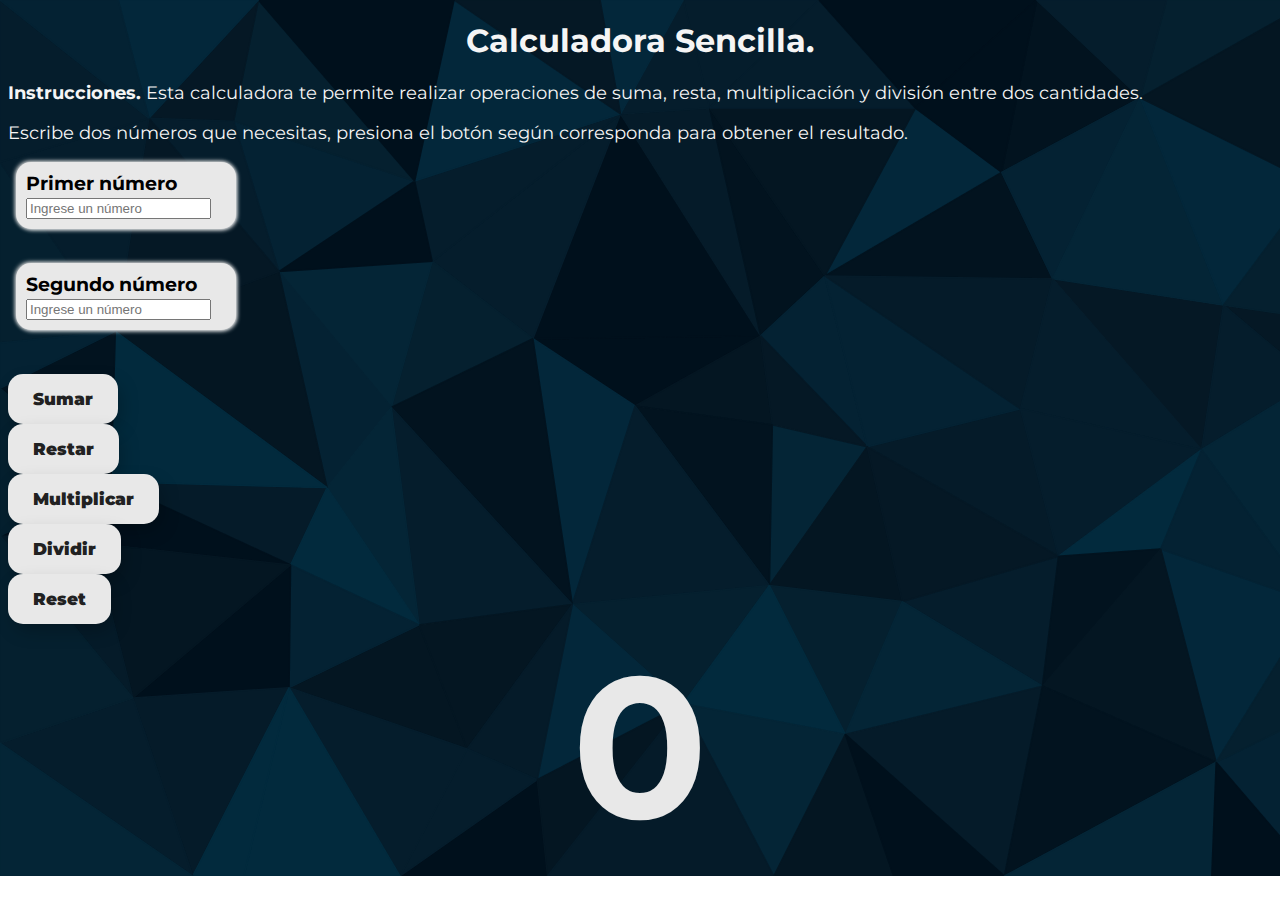
==== index.html @ f5fffe5e "Se cambia el nombre del index" ====
<!DOCTYPE html>
<html lang="en">
<head>
    <meta charset="UTF-8">
    <meta http-equiv="X-UA-Compatible" content="IE=edge">
    <meta name="viewport" content="width=device-width, initial-scale=1.0">
    <link rel="stylesheet" type="text/css" href="./calculadora.css" />
    <link rel="preconnect" href="https://fonts.googleapis.com">
    <link rel="preconnect" href="https://fonts.gstatic.com" crossorigin>
    <link href="https://fonts.googleapis.com/css2?family=Montserrat&display=swap" rel="stylesheet">
    <link href="https://cdn.jsdelivr.net/npm/bootstrap@5.2.3/dist/css/bootstrap.min.css" rel="stylesheet"
    integrity="sha384-rbsA2VBKQhggwzxH7pPCaAqO46MgnOM80zW1RWuH61DGLwZJEdK2Kadq2F9CUG65" crossorigin="anonymous">
    <title>Calculadora Sencilla</title>
</head>

<body>
    <div class="bodyContainer">
        <h1>Calculadora Sencilla.</h1>

        <div class="text-center col-12 col-sm-12" id="parrafo">
            <p><b>Instrucciones. </b>Esta calculadora te permite realizar operaciones de suma, resta, multiplicación y división entre dos cantidades.</p>
            <p>Escribe dos números que necesitas, presiona el botón según corresponda para obtener el resultado.</p>
        </div>

        <div class="container text-center">
            <div class="row justify-content-center">
                <div class="inputs col-10 col-md-4 mt-2">    
                    <div id="div_input1">
                        <label for="input1">Primer número</label>
                        <input type="text" class="form-control" id="input1" placeholder="Ingrese un número" name="input1" required/>
                    </div>
                </div>
                    <br>
                <div class="inputs col-10 col-md-4 mt-2"> 
                    <div id="div_input2">
                        <label for="input2">Segundo número</label>
                        <input type="text" class="form-control" id="input2" placeholder="Ingrese un número" name="input2" required/>
                    </div>
                </div>
            </div>
        </div>  
            <br>
            <br>
        <div class="container text-center">
            <div class="row justify-content-center">
                <div class="col-6 col-md-2 mt-2">
                    <button id="sumar" class="boton">Sumar</button>
                </div>
                <div class="col-6 col-md-2 mt-2">
                    <button id="restar" class="boton">Restar</button>
                </div>
                <div class="col-6 col-md-2 mt-2">
                    <button id="multiplicar" class="boton">Multiplicar</button>
                </div>
                <div class="col-6 col-md-2 mt-2">
                    <button id="dividir" class="boton">Dividir</button>
                </div>
                <div class="col-6 col-md-2 mt-2">
                    <button id="reset" class="boton">Reset</button>
                </div>
            </div>
        </div>



        <div class="resultContainer">
            <h2 id="resultado">0</h2>
        </div>
    </div>


    <script src="./calculadora.js"></script>
</body>
</html>
---- calculadora.css ----
body{
    background-image: url(./assets/low-poly-grid-haikei.svg);
    background-repeat: no-repeat;
    background-size: cover;
    animation: 
        pan 6s infinite alternate linear;
}

@media (width >= 500px){
    body{
        padding: 0;
    }
}

h1{
    font-family: 'Montserrat', sans-serif;
    text-align: center;
    color: whitesmoke
}

#parrafo{
    font-family: 'Montserrat', sans-serif;
    text-align: justify;
    color: whitesmoke;
    font-size: 18px;
}

.inputs{
    border: none;
    border-radius: 15px;
    padding: 10px;
    background-color: #e8e8e8;
    box-shadow: 1px 1px 4px #ffffff,
    -1px -1px 4px #c5c5c5;
    font-size: 19px;
    font-weight: bold;
    max-width: 200px;
    font-family: 'Montserrat', sans-serif;
    margin: 8px;
}


.boton{
    font-family: 'Montserrat', sans-serif;
        padding: 15px 25px;
        border: unset;
        border-radius: 15px;
        color: #212121;
        z-index: 1;
        background: #e8e8e8;
        position: relative;
        font-weight: 1000;
        font-size: 17px;
        -webkit-box-shadow: 4px 8px 19px -3px rgba(0,0,0,0.27);
        box-shadow: 4px 8px 19px -3px rgba(0,0,0,0.27);
        transition: all 250ms;
        overflow: hidden;
    }
    
    button::before {
        content: "";
        position: absolute;
        top: 0;
        left: 0;
        height: 100%;
        width: 0;
        border-radius: 15px;
        background-color: #212121;
        z-index: -1;
        -webkit-box-shadow: 4px 8px 19px -3px rgba(0,0,0,0.27);
        box-shadow: 4px 8px 19px -3px rgba(0,0,0,0.27);
        transition: all 250ms
    }
    
    button:hover {
        color: #e8e8e8;
    }
    
    button:hover::before {
    width: 100%;
}

#resultado{
    font-family: 'Montserrat', sans-serif;
    text-align: center;
    font-size: 200px;
    margin: 0px;
    color:#e8e8e8;
}
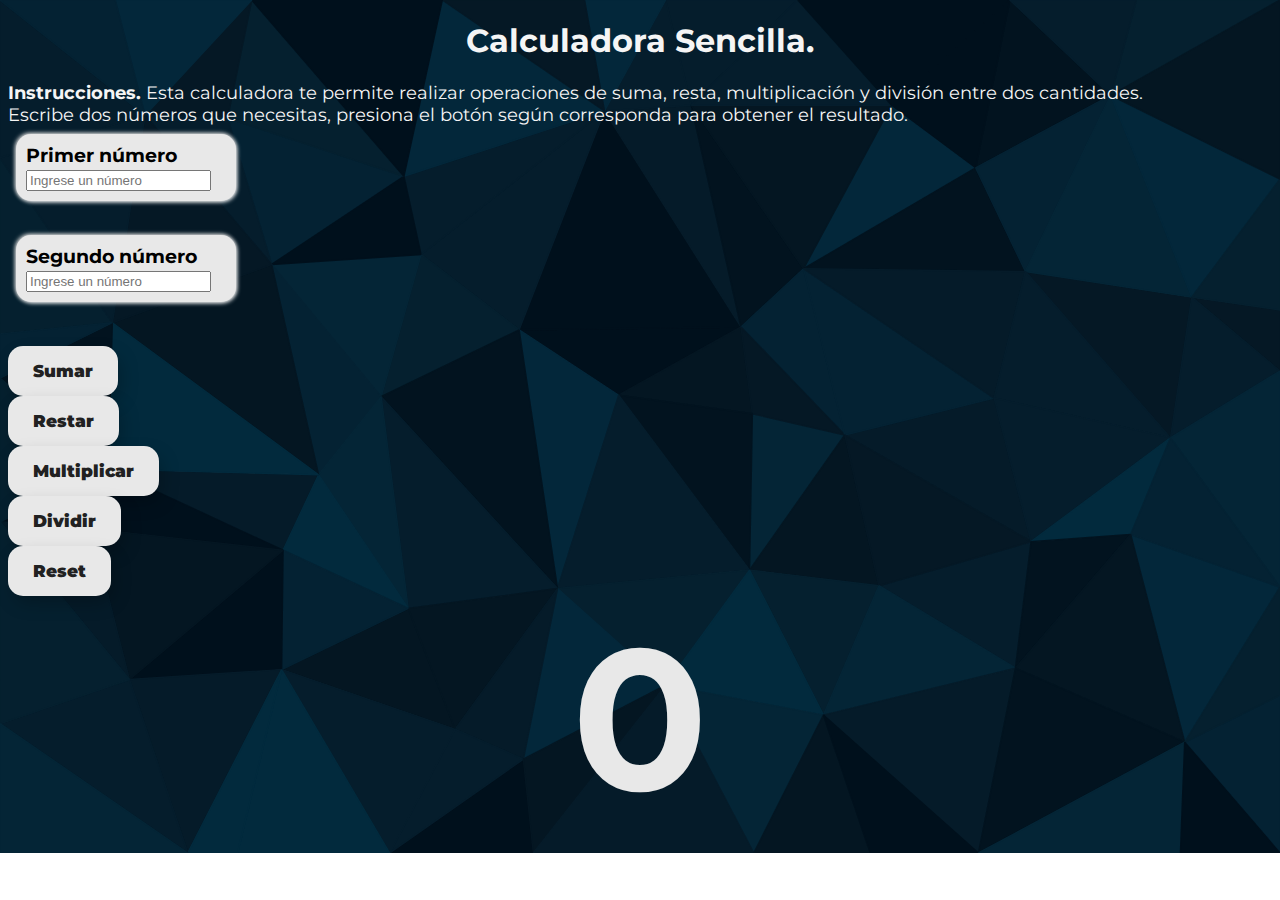
==== commit be897ede: "Se agregan mt a los divs" ====
--- a/index.html
+++ b/index.html
@@ -14,15 +14,16 @@
 </head>
 
 <body>
-    <div class="bodyContainer">
+    <div class="bodyContainer mt-5">
         <h1>Calculadora Sencilla.</h1>
 
-        <div class="text-center col-12 col-sm-12" id="parrafo">
-            <p><b>Instrucciones. </b>Esta calculadora te permite realizar operaciones de suma, resta, multiplicación y división entre dos cantidades.</p>
-            <p>Escribe dos números que necesitas, presiona el botón según corresponda para obtener el resultado.</p>
+        <div class="text-center col-12 col-sm-12 mt-3" id="parrafo">
+            <span><b>Instrucciones. </b>Esta calculadora te permite realizar operaciones de suma, resta, multiplicación y división entre dos cantidades.</span>
+            <br>
+            <span>Escribe dos números que necesitas, presiona el botón según corresponda para obtener el resultado.</span>
         </div>
 
-        <div class="container text-center">
+        <div class="container text-center pt-4">
             <div class="row justify-content-center">
                 <div class="inputs col-10 col-md-4 mt-2">    
                     <div id="div_input1">
